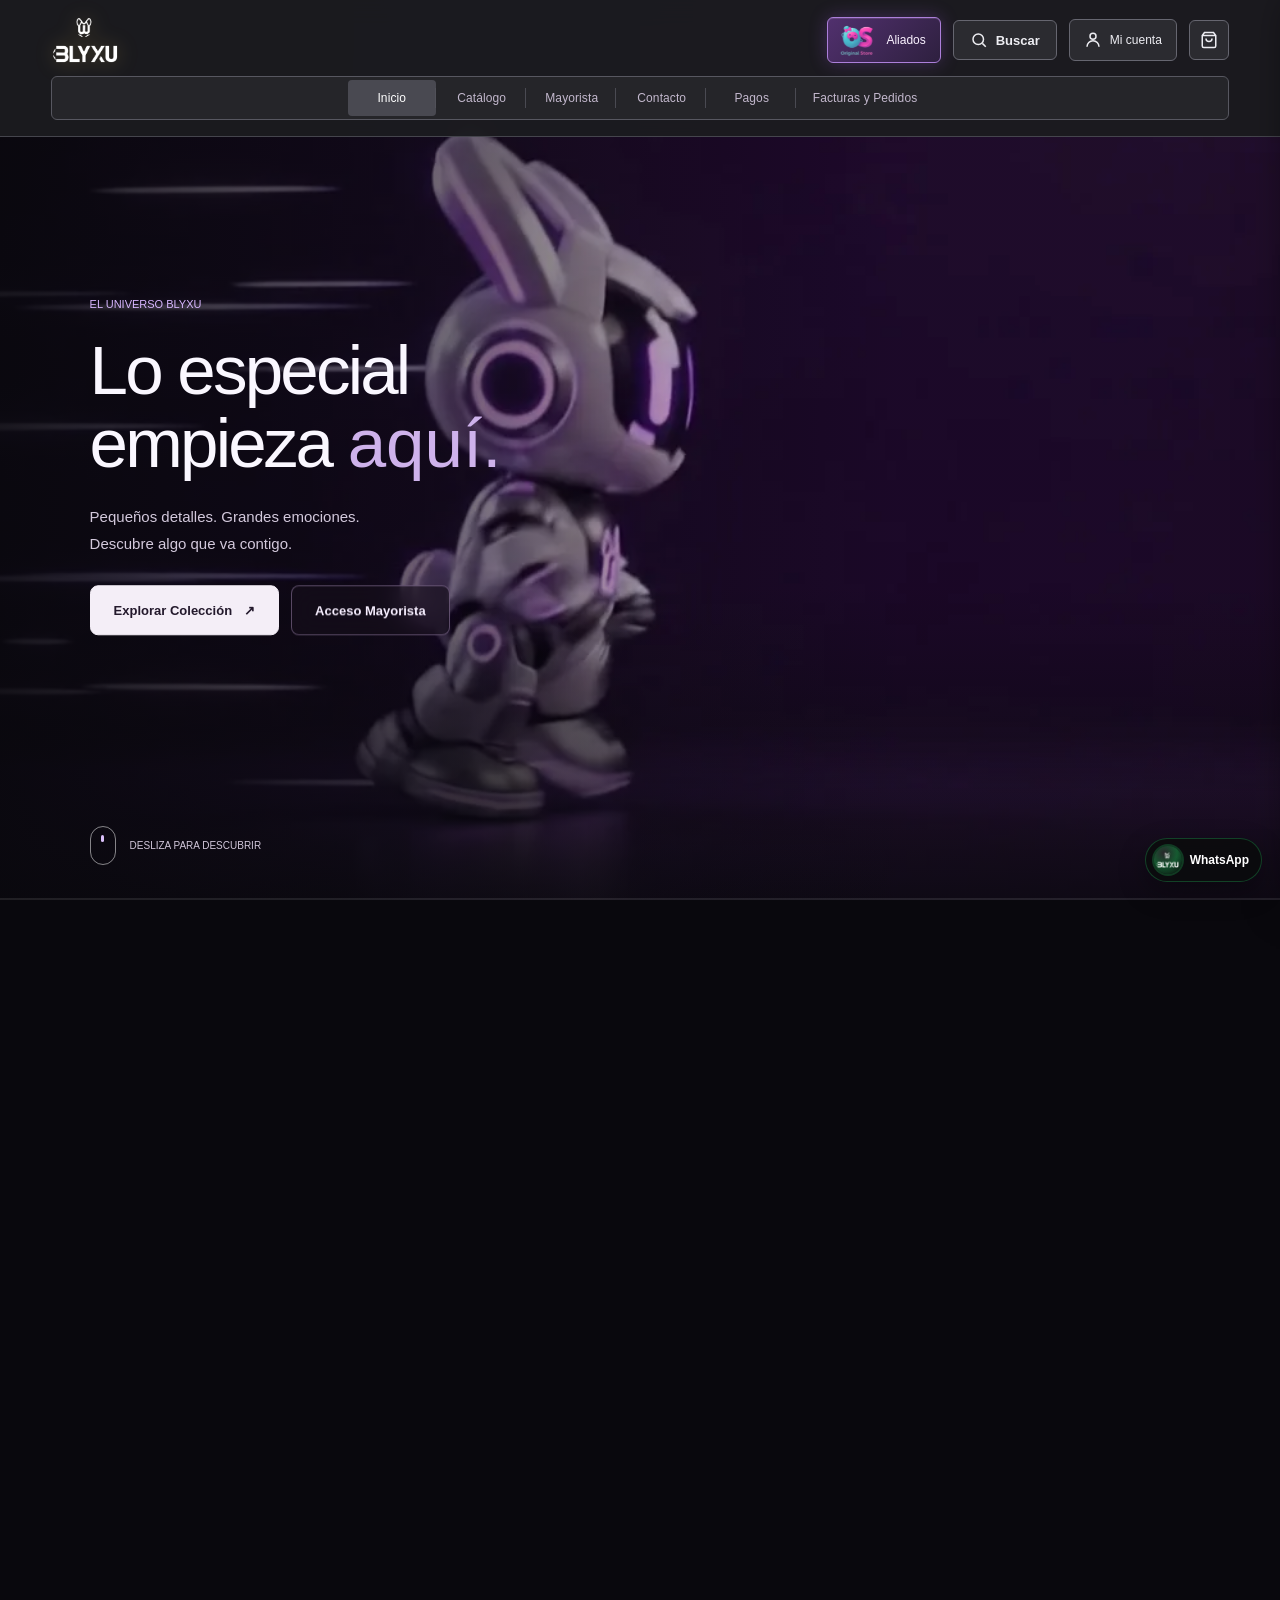
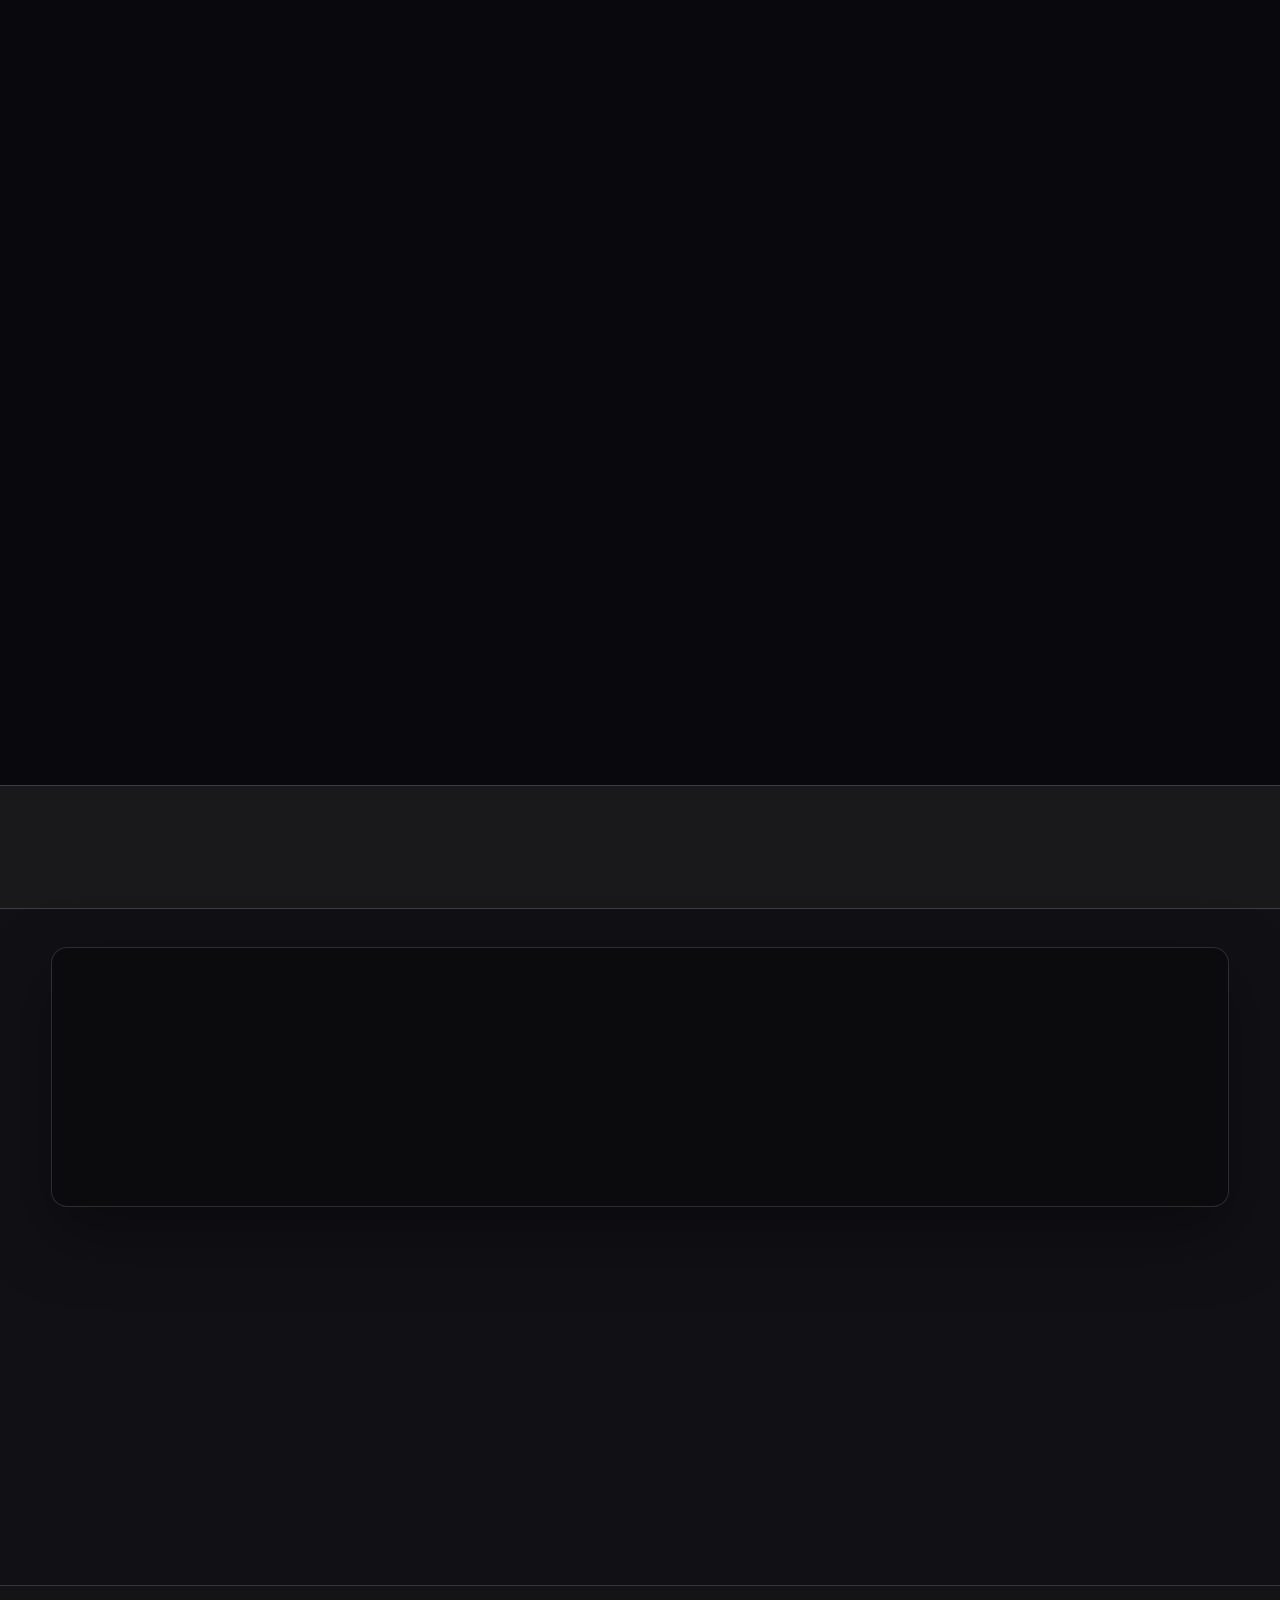
==== index.html @ e91527c0 "Mantener botones y aprovechar el final de la portada en celular En móvil, el título se desvanece y l" ====
<!DOCTYPE html>
<html lang="es">

<head>
    <script src="backend-config.js?v=supabase-live-20261013"></script>
    <meta charset="UTF-8">
    <meta name="viewport" content="width=device-width, initial-scale=1.0, viewport-fit=cover">
    <title>BLYXU&trade; - Joyas y Accesorios</title>
    <meta name="description"
        content="BLYXU ofrece joyas y accesorios para regalar, combinar y destacar tu estilo. Encuentra collares, pulseras, dijes, bolsos y detalles con dise&ntilde;os actuales.">
    <link rel="icon" type="image/png" href="/blyxu-search-logo.png">
    <link rel="apple-touch-icon" href="/blyxu-search-logo.png">
    <meta property="og:title" content="BLYXU - Joyas y Accesorios">
    <meta property="og:description" content="Joyas y accesorios BLYXU para regalar, combinar y destacar tu estilo. Collares, pulseras, dijes, bolsos y detalles con dise&ntilde;os actuales.">
    <meta property="og:image" content="https://blyxu.online/blyxu-search-logo.png">
    <meta property="og:url" content="https://blyxu.online/">
    <meta name="twitter:card" content="summary_large_image">
    <link rel="canonical" href="https://blyxu.online/">
    <link rel="preconnect" href="https://script.google.com">
    <link rel="preconnect" href="https://drive.google.com">
    <link rel="preconnect" href="https://lh3.googleusercontent.com">
    <link rel="stylesheet" href="blyxu-style.css?v=blyxu-customer-access-v6-20261006">
    <link rel="stylesheet" href="catalog-minimal-dark.css?v=blyxu-gray-aligned-20261006">
    <link rel="stylesheet" href="storefront-refinement.css?v=nav-fixed-position-20261007">
<link rel="stylesheet" href="portada-video.css?v=20261013-webp-botones">
<script src="portada-video.js?v=20261013-webp-botones" defer></script>
</head>

<body>

    <!-- Animated Background -->
    <div class="bg-animation"></div>
    <canvas id="particles-canvas"></canvas>

    <!-- ===== NAVBAR ===== -->
    <nav class="navbar" id="navbar">
        <a href="#inicio" class="nav-logo" data-home-link>
            <img src="Logo2-nav.png" alt="BLYXU" onerror="this.style.display='none'">
        </a>

        <ul class="nav-links" id="nav-links">
            <li><a href="#inicio" class="active">Inicio</a></li>
            <li><a href="#coleccion">Catálogo</a></li>
            <li><a href="mayorista.html">Mayorista</a></li>
            <li><a href="contacto.html">Contacto</a></li>
            <li><a href="pagos.html">Pagos</a></li>
            <li><a href="facturas-pedidos.html">Facturas y Pedidos</a></li>
        </ul>

        <div class="nav-actions">
            
            <a class="nav-ally-btn" href="https://aloriginalstore.online/" target="_blank" rel="noopener noreferrer" aria-label="Aliados: visitar Original Store (abre en una nueva pestaña)" title="Visitar Original Store"><img src="original-store-ally.png?v=2" alt="Original Store" width="42" height="36"><span>Aliados</span></a>
            <button class="nav-icon-btn nav-search-btn" type="button" onclick="openCatalogSearch()" aria-label="Buscar productos" title="Buscar">
                <svg width="18" height="18" viewBox="0 0 24 24" fill="none" stroke="currentColor" stroke-width="2">
                    <circle cx="11" cy="11" r="7"></circle>
                    <path d="M16.5 16.5 21 21"></path>
                </svg>
                <span>Buscar</span>
            </button>
            
            <div class="nav-icon" id="cart-btn" onclick="openCart()" role="button" tabindex="0" aria-label="Ver Carrito de Compras" style="position:relative">
                <svg width="18" height="18" viewBox="0 0 24 24" fill="none" stroke="currentColor" stroke-width="2">
                    <path d="M6 2L3 6v14a2 2 0 002 2h14a2 2 0 002-2V6l-3-4zM3 6h18M16 10a4 4 0 01-8 0" />
                </svg>
                <span class="cart-badge" id="cart-count" style="display:none">0</span>
            </div>
            <div class="nav-toggle" id="nav-toggle">
                <span></span><span></span><span></span>
            </div>
        </div>
    </nav>

    <!-- ===== MAIN BANNER (INICIO) ===== -->
    <section class="blyxu-video-track" id="inicio" aria-label="Presentación BLYXU"><div class="blyxu-video-scene" id="blyxu-video-scene"><img id="blyxu-intro-frames" class="blyxu-frame-image" src="conejo_webp_10fps/frame_015.webp" width="1280" height="720" alt="Presentación de BLYXU" fetchpriority="high" decoding="async"><div class="blyxu-video-shade"></div><div class="blyxu-video-copy"><p class="blyxu-video-kicker">El universo BLYXU</p><h1>Lo especial<br>empieza <em>aquí.</em></h1><p class="blyxu-video-description">Pequeños detalles. Grandes emociones.<br>Descubre algo que va contigo.</p><div class="blyxu-video-actions"><a href="#coleccion">Explorar Colección <span aria-hidden="true">↗</span></a><a class="blyxu-video-wholesale" href="mayorista.html">Acceso Mayorista</a></div></div><div class="blyxu-video-scroll"><i aria-hidden="true"></i><span>Desliza para descubrir</span></div><p class="blyxu-video-status" id="blyxu-video-status" role="status">Preparando presentación…</p><div class="blyxu-video-fade"></div><div class="blyxu-video-progress" aria-hidden="true"><i></i></div></div></section>

    <!-- ===== CATEGORIAS PRINCIPALES ===== -->
    <section class="home-categories-section" aria-label="Categorias principales">
        <div class="home-category-track" id="home-category-track">
            <a class="home-category-pill" href="#coleccion">Cat&aacute;logo</a>
        </div>
    </section>

    <!-- ===== CAROUSEL DE IMAGENES ===== -->
    <section class="image-marquee-section" id="image-carousel">
        <div class="image-marquee-header">
            <span>Reci&eacute;n llegados</span>
            <h2>Nuevos productos</h2>
        </div>
        <div class="image-marquee is-loading" id="image-marquee-container">
            <div class="marquee-item is-loading-card" aria-hidden="true">
                <span class="skeleton-block skeleton-img"></span>
                <div class="marquee-item-info">
                    <span class="skeleton-block skeleton-line"></span>
                    <span class="skeleton-block skeleton-line short"></span>
                </div>
            </div>
            <div class="marquee-item is-loading-card" aria-hidden="true">
                <span class="skeleton-block skeleton-img"></span>
                <div class="marquee-item-info">
                    <span class="skeleton-block skeleton-line"></span>
                    <span class="skeleton-block skeleton-line short"></span>
                </div>
            </div>
            <div class="marquee-item is-loading-card" aria-hidden="true">
                <span class="skeleton-block skeleton-img"></span>
                <div class="marquee-item-info">
                    <span class="skeleton-block skeleton-line"></span>
                    <span class="skeleton-block skeleton-line short"></span>
                </div>
            </div>
            <div class="marquee-item is-loading-card" aria-hidden="true">
                <span class="skeleton-block skeleton-img"></span>
                <div class="marquee-item-info">
                    <span class="skeleton-block skeleton-line"></span>
                    <span class="skeleton-block skeleton-line short"></span>
                </div>
            </div>
        </div>
    </section>

    <!-- ===== BANNER PUBLICITARIO EDITABLE ===== -->
    <section class="home-ad-section" id="home-ad-banner">
        <div class="home-ad-media">
            <img alt="Promocion BLYXU" id="home-ad-image" style="display:none;">
        </div>
        <div class="home-ad-content">
            <span id="home-ad-kicker">Edicion limitada</span>
            <h2 id="home-ad-title">Brilla con tus favoritos</h2>
            <p id="home-ad-message">Descubre piezas seleccionadas, promociones y anuncios especiales de BLYXU.</p>
        </div>
    </section>

    <!-- ===== NEW COLLECTION / CATALOG ===== -->
    <section class="collection-section" id="coleccion">
        <div class="section-header">
            <div>
                <h2 class="section-title">CATÁLOGO</h2>
                <div class="smart-search">
                    <input type="search" id="catalog-search" placeholder="Buscar producto, categor&iacute;a, color o SKU"
                        autocomplete="off">
                </div>
            </div>
            <div class="catalog-filter-bar" style="justify-content: flex-end;">
                <label class="category-select-wrap" for="catalog-category-select">
                    <svg width="14" height="14" viewBox="0 0 24 24" fill="none" stroke="currentColor" stroke-width="2"
                        aria-hidden="true">
                        <polygon points="22 3 2 3 10 12.46 10 19 14 21 14 12.46 22 3" />
                    </svg>
                    <select id="catalog-category-select" aria-label="Filtrar por categor&iacute;a">
                        <option value="todos">Todas las categor&iacute;as</option>
                    </select>
                </label>
                <label class="price-slider-wrap" for="catalog-price-slider">
                    <svg width="14" height="14" viewBox="0 0 24 24" fill="none" stroke="currentColor" stroke-width="2"
                        aria-hidden="true">
                        <line x1="12" y1="1" x2="12" y2="23" />
                        <path d="M17 5H9.5a3.5 3.5 0 000 7h5a3.5 3.5 0 010 7H6" />
                    </svg>
                    <span id="catalog-price-label">Todos los precios</span>
                    <input id="catalog-price-slider" type="range" min="0" max="0" step="1000" value="0"
                        aria-label="Filtrar cat&aacute;logo por precio">
                </label>
            </div>
        </div>

        <!-- Loading state -->
        <div class="loading-container" id="loading-products">
            <div class="spinner"></div>
            <span class="loading-text">Cargando productos desde tu inventario...</span>
        </div>

        <!-- Products Grid -->
        <div class="products-grid" id="products-grid"></div>
    </section>

    <!-- ===== WHOLESALE CATALOG ===== -->
    <section class="collection-section wholesale-catalog-section" id="catalogo-mayorista" aria-hidden="true">
        <div class="section-header">
            <div>
                <h2 class="section-title">CATÁLOGO MAYORISTA</h2>
                <div class="smart-search">
                    <input type="search" id="wholesale-catalog-search"
                        placeholder="Buscar producto mayorista, categoría, color o SKU" autocomplete="off">
                </div>
            </div>
            <div class="catalog-filter-bar" style="justify-content: flex-end;">
                <label class="category-select-wrap" for="wholesale-category-select">
                    <svg width="14" height="14" viewBox="0 0 24 24" fill="none" stroke="currentColor" stroke-width="2"
                        aria-hidden="true">
                        <polygon points="22 3 2 3 10 12.46 10 19 14 21 14 12.46 22 3" />
                    </svg>
                    <select id="wholesale-category-select" aria-label="Filtrar catálogo mayorista por categoría">
                        <option value="todos">Todas las categorías</option>
                    </select>
                </label>
                <label class="price-slider-wrap" for="wholesale-price-slider">
                    <svg width="14" height="14" viewBox="0 0 24 24" fill="none" stroke="currentColor" stroke-width="2"
                        aria-hidden="true">
                        <line x1="12" y1="1" x2="12" y2="23" />
                        <path d="M17 5H9.5a3.5 3.5 0 000 7h5a3.5 3.5 0 010 7H6" />
                    </svg>
                    <span id="wholesale-price-label">Todos los precios</span>
                    <input id="wholesale-price-slider" type="range" min="0" max="0" step="1000" value="0"
                        aria-label="Filtrar cat&aacute;logo mayorista por precio">
                </label>
            </div>
        </div>

        <div class="products-grid" id="wholesale-products-grid"></div>
    </section>

    <!-- ===== DEDICATED SHOPPING CART & CHECKOUT SECTION ===== -->
    <section class="cart-standalone-section" id="carrito-seccion" aria-label="Carrito de Compras y Checkout" hidden>
        <div class="cart-section-container">
            <!-- Section Header -->
            <div class="cart-section-head">
                <div class="cart-section-title-wrap">
                    <span class="cart-section-kicker">✦ BLYXU™ Checkout Exclusivo</span>
                    <h2 class="cart-section-title">Shopping Cart.</h2>
                    <p class="cart-section-subtitle">Revisa los productos seleccionados y gestiona tu orden en un solo lugar.</p>
                </div>
                <div class="cart-section-meta">
                    <span class="cart-badge-pill" id="cart-mode-badge">Catálogo Minorista</span>
                    <span class="cart-count-pill" id="cart-count-label">0 productos</span>
                </div>
            </div>

            <!-- Main 2-Column Layout -->
            <div class="cart-section-grid">
                <!-- Left Column: Products List & Table -->
                <div class="cart-table-card">
                    <div class="cart-table-header">
                        <span class="col-prod">Producto</span>
                        <span class="col-opt">Opción / Estilo</span>
                        <span class="col-qty">Cantidad</span>
                        <span class="col-tot">Total</span>
                        <span class="col-act"></span>
                    </div>

                    <div class="cart-table-body" id="cart-section-items">
                        <div class="cart-empty-state">
                            <div class="cart-empty-icon">BLYXU</div>
                            <h3>Tu carrito está vacío ✦</h3>
                            <p>Descubre nuestras joyas exclusivas y añade tus piezas favoritas.</p>
                            <a href="#coleccion" class="cart-btn-browse">Explorar Catálogo</a>
                        </div>
                    </div>

                    <div class="cart-table-bottom-bar">
                        <a href="#coleccion" class="cart-btn-continue" id="cart-btn-continue">
                            <svg width="18" height="18" viewBox="0 0 24 24" fill="none" stroke="currentColor" stroke-width="2.5">
                                <line x1="19" y1="12" x2="5" y2="12"></line>
                                <polyline points="12 19 5 12 12 5"></polyline>
                            </svg>
                            <span>Continuar Comprando</span>
                        </a>

                        <div class="cart-summary-box">
                            <div class="cart-summary-line">
                                <span>Subtotal:</span>
                                <strong id="cart-summary-subtotal">$0</strong>
                            </div>
                            <div class="cart-summary-line cart-summary-total">
                                <span>Total:</span>
                                <strong id="cart-summary-total">$0</strong>
                            </div>
                        </div>
                    </div>
                </div>

                <!-- Right Column: Payment & Customer Info Card -->
                <div class="cart-payment-card" id="cart-payment-card">
                    <div class="cart-payment-header">
                        <div>
                            <span class="cart-payment-kicker">Resumen de Orden</span>
                            <h3 class="cart-payment-title">Payment Info.</h3>
                        </div>
                        <span class="cart-payment-badge">Paso Final</span>
                    </div>

                    <!-- Payment Method Selector -->
                    <div class="cart-payment-methods-select">
                        <label class="cart-payment-method-label">Método preferido:</label>
                        <p class="cart-payment-method-helper">Elige una opción para activar tus datos de contacto.</p>
                        <div class="cart-payment-tabs">
                            <button type="button" class="cart-payment-tab cart-payment-choice" id="tab-payment-mp" onclick="setCartPaymentMethod('mp')" aria-pressed="false">
                                <svg width="16" height="16" viewBox="0 0 24 24" fill="none" stroke="currentColor" stroke-width="2">
                                    <rect x="1" y="4" width="22" height="16" rx="2" ry="2"></rect>
                                    <line x1="1" y1="10" x2="23" y2="10"></line>
                                </svg>
                                <span><strong>Mercado Pago</strong><small>Pago seguro online</small></span>
                            </button>
                            <button type="button" class="cart-payment-tab cart-payment-choice" id="tab-payment-ws" onclick="setCartPaymentMethod('ws')" aria-pressed="false">
                                <svg width="16" height="16" viewBox="0 0 24 24" fill="none" stroke="currentColor" stroke-width="2">
                                    <path d="M21 11.5a8.38 8.38 0 0 1-.9 3.8 8.5 8.5 0 0 1-7.6 4.7 8.38 8.38 0 0 1-3.8-.9L3 21l1.9-5.7a8.38 8.38 0 0 1-.9-3.8 8.5 8.5 0 0 1 4.7-7.6 8.38 8.38 0 0 1 3.8-.9h.5a8.48 8.48 0 0 1 8 8v.5z"></path>
                                </svg>
                                <span><strong>WhatsApp Directo</strong><small>Atención con asesor</small></span>
                            </button>
                        </div>
                    </div>

                    <!-- Customer Form Fields -->
                    <div class="cart-payment-form is-awaiting-method" id="cart-section-payment-form">
                        <div id="cart-section-form-error" class="cart-form-error" style="display:none;" aria-live="polite"></div>

                        <div class="cart-input-field" data-field="name">
                            <label for="cart-sec-nombre">Nombre completo <span class="req-star">*</span></label>
                            <input type="text" id="cart-sec-nombre" class="cart-input-ctrl" placeholder="Tu nombre y apellido" autocomplete="name" required>
                        </div>

                        <div class="cart-input-field" data-field="phone">
                            <label for="cart-sec-telefono">Celular / WhatsApp <span class="req-star">*</span></label>
                            <input type="tel" id="cart-sec-telefono" class="cart-input-ctrl" placeholder="Ej: 311 234 5678" autocomplete="tel" required>
                        </div>

                        <div class="cart-input-field" id="cart-sec-field-email">
                            <label for="cart-sec-email">Correo electrónico <span class="cart-optional">Opcional</span></label>
                            <input type="email" id="cart-sec-email" class="cart-input-ctrl" placeholder="ejemplo@correo.com" autocomplete="email">
                        </div>

                        <div class="cart-input-row">
                            <div class="cart-input-field">
                                <label for="cart-sec-direccion">Dirección de entrega <span class="cart-optional">Opcional</span></label>
                                <input type="text" id="cart-sec-direccion" class="cart-input-ctrl" placeholder="Calle, Carrera, Apto..." autocomplete="street-address">
                            </div>
                            <div class="cart-input-field">
                                <label for="cart-sec-ciudad">Ciudad <span class="cart-optional">Opcional</span></label>
                                <input type="text" id="cart-sec-ciudad" class="cart-input-ctrl" placeholder="Ciudad de entrega" autocomplete="address-level2">
                            </div>
                        </div>

                        <div class="cart-input-field">
                            <label for="cart-sec-nota">Nota adicional <span class="cart-optional">Opcional</span></label>
                            <textarea id="cart-sec-nota" class="cart-input-ctrl cart-textarea-ctrl" placeholder="Indicaciones especiales de entrega o consulta..."></textarea>
                        </div>

                        <div class="cart-mp-accepted-badges" id="cart-sec-mp-badges">
                            <span class="cart-sec-chip">Tarjetas</span>
                            <span class="cart-sec-chip">PSE</span>
                            <span class="cart-sec-chip">Nequi</span>
                            <span class="cart-sec-chip">Efecty</span>
                        </div>

                        <button type="button" class="btn-cart-checkout-main" id="btn-cart-sec-checkout">
                            <span id="btn-cart-sec-checkout-text">Check Out con Mercado Pago ✦</span>
                        </button>

                        <div class="cart-sec-trust">
                            <svg width="15" height="15" viewBox="0 0 24 24" fill="none" stroke="currentColor" stroke-width="2">
                                <rect x="3" y="11" width="18" height="11" rx="2" ry="2"></rect>
                                <path d="M7 11V7a5 5 0 0 1 10 0v4"></path>
                            </svg>
                            <span>Compra 100% Segura &bull; Encriptación SSL &bull; Garantía BLYXU™</span>
                        </div>
                    </div>
                </div>
            </div>
        </div>
    </section>

    <!-- ===== FOOTER ===== -->
    <footer class="footer" id="contacto">
        <div class="footer-brand">
            <a href="#inicio" class="nav-logo" data-home-link>
                <img src="Logo2-nav.png" alt="BLYXU" style="height:32px" onerror="this.style.display='none'">
            </a>
            <p>Joyas y accesorios para regalar, combinar y destacar tu estilo con dise&ntilde;os actuales y detalles especiales.</p>
            <a class="footer-admin-link" href="administrativo.html" aria-label="Acceso administrativo">
                <span class="footer-admin-crown" aria-hidden="true">&#9819;</span>
            </a>
        </div>
        <div>
            <h4>Navegación</h4>
            <ul>
                <li><a href="#inicio">Inicio</a></li>
                <li><a href="#coleccion">Catálogo</a></li>
                <li><a href="mayorista.html">Mayorista</a></li>
                <li><a href="contacto.html">Contacto</a></li>
                <li><a href="pagos.html">Pagos</a></li>
            </ul>
        </div>
        <div>
            <h4>Categorías</h4>
            <ul>
                <li><a href="#coleccion" onclick="setFilter('collares'); document.getElementById('coleccion')?.scrollIntoView({behavior:'smooth'}); return false;">Collares</a></li>
                <li><a href="#coleccion" onclick="setFilter('pulseras'); document.getElementById('coleccion')?.scrollIntoView({behavior:'smooth'}); return false;">Pulseras</a></li>
                <li><a href="#coleccion" onclick="setFilter('aretes'); document.getElementById('coleccion')?.scrollIntoView({behavior:'smooth'}); return false;">Aretes</a></li>
                <li><a href="#coleccion" onclick="setFilter('anillos'); document.getElementById('coleccion')?.scrollIntoView({behavior:'smooth'}); return false;">Anillos</a></li>
            </ul>
        </div>
        <div class="footer-search-panel">
            <h4>Buscar</h4>
            <label class="footer-search" for="footer-page-search">
                <svg aria-hidden="true" viewBox="0 0 24 24">
                    <circle cx="11" cy="11" r="7"></circle>
                    <path d="M16.5 16.5 21 21"></path>
                </svg>
                <input type="search" id="footer-page-search" placeholder="Buscar en BLYXU" autocomplete="off">
            </label>
            <div class="footer-search-results" id="footer-page-search-results" aria-live="polite">
                <a href="#inicio" data-footer-search-item data-keywords="inicio home principal banner">Inicio</a>
                <a href="#coleccion" data-footer-search-item data-keywords="catalogo coleccion productos joyeria accesorios">Cat&aacute;logo</a>
                <a href="mayorista.html" data-footer-search-item data-keywords="mayorista precios por mayor clave acceso">Mayorista</a>
                <a href="contacto.html" data-footer-search-item data-keywords="contacto horario telefono redes whatsapp">Contacto</a>
                <a href="pagos.html" data-footer-search-item data-keywords="pagos qr transferencia pagar">Pagos</a>
                <a href="facturas-pedidos.html" data-footer-search-item data-keywords="facturas pedidos ordenes comprobantes">Facturas y pedidos</a>
                <a href="#coleccion" onclick="setFilter('collares'); document.getElementById('coleccion')?.scrollIntoView({behavior:'smooth'}); return false;" data-footer-search-item data-keywords="collares cadenas dijes">Collares</a>
                <a href="#coleccion" onclick="setFilter('pulseras'); document.getElementById('coleccion')?.scrollIntoView({behavior:'smooth'}); return false;" data-footer-search-item data-keywords="pulseras brazaletes">Pulseras</a>
                <a href="#coleccion" onclick="setFilter('aretes'); document.getElementById('coleccion')?.scrollIntoView({behavior:'smooth'}); return false;" data-footer-search-item data-keywords="aretes pendientes">Aretes</a>
                <a href="#coleccion" onclick="setFilter('anillos'); document.getElementById('coleccion')?.scrollIntoView({behavior:'smooth'}); return false;" data-footer-search-item data-keywords="anillos sortijas">Anillos</a>
                <a id="footer-whatsapp" href="#" target="_blank" rel="noopener" data-footer-search-item data-keywords="whatsapp chat numero telefono escribir">WhatsApp</a>
                <span class="footer-search-empty">Sin resultados</span>
            </div>
        </div>
        <div class="footer-social-panel">
            <h4>Redes</h4>
            <div class="footer-social-icons" aria-label="Redes sociales">
                <a id="footer-facebook" class="footer-social-icon-link" href="#" target="_blank" rel="noopener" aria-label="Facebook" data-preserve-content>
                    <svg aria-hidden="true" viewBox="0 0 24 24"><path d="M14 8.5V6.7c0-.8.5-1 1-1h1.9V2.2C16.6 2.1 15.5 2 14.2 2c-2.8 0-4.7 1.7-4.7 4.8v1.7H6.4V12h3.1v10h3.8V12h3.1l.5-3.5H14z"/></svg>
                </a>
                <a id="footer-instagram" class="footer-social-icon-link" href="#" target="_blank" rel="noopener" aria-label="Instagram" data-preserve-content>
                    <svg aria-hidden="true" viewBox="0 0 24 24"><rect x="3" y="3" width="18" height="18" rx="5" ry="5"></rect><circle cx="12" cy="12" r="4"></circle><circle cx="17.5" cy="6.5" r="1.2"></circle></svg>
                </a>
                <a id="footer-tiktok" class="footer-social-icon-link" href="#" target="_blank" rel="noopener" aria-label="TikTok" data-preserve-content>
                    <svg aria-hidden="true" viewBox="0 0 24 24"><path d="M16.7 2c.3 2.4 1.7 3.9 4.1 4.1v3.4c-1.4.1-2.7-.3-4-1.1v6.4c0 8.1-8.8 10.6-12.4 4.8-2.3-3.7-.9-10.1 6.5-10.4v3.6c-.5.1-1 .2-1.5.4-1.4.5-2.2 1.5-2 3 .3 2.8 5.5 3.6 5.1-1.8V2h4.2z"/></svg>
                </a>
            </div>
        </div>
        <div class="footer-bottom">
            <span>© 2026 BLYXU™ - Todos los derechos reservados</span>
            <span>Hecho con ✦ en Colombia</span>
            <nav class="footer-legal" aria-label="Información legal"><a href="privacidad.html">Política de privacidad</a> · <a href="condiciones.html">Condiciones de uso</a></nav>
        </div>
        
    </footer>

    <!-- ===== CART SIDEBAR ===== -->
    <div class="cart-overlay" id="cart-overlay"></div>
    <div class="cart-sidebar" id="cart-sidebar">
        <div class="cart-header">
            <h3>Tu Carrito</h3>
            <button class="cart-close" id="cart-close">×</button>
        </div>
        <div class="cart-items" id="cart-items">
            <div class="cart-empty">Tu carrito está vacío ✦</div>
        </div>
        <div class="cart-footer">
            <div class="cart-total">
                <span>Total</span>
                <span id="cart-total">$0</span>
            </div>
            <textarea id="cart-note" class="cart-note-input" placeholder="Pregunta o nota para enviar por WhatsApp (opcional)"></textarea>
            <button class="btn-checkout" id="btn-checkout">Finalizar Pedido por WhatsApp</button>
        </div>
    </div>

    <!-- ===== WHOLESALE ACCESS ===== -->
    <template data-removed-wholesale-login>
        <div class="removed-wholesale-panel" role="dialog" aria-modal="true" aria-labelledby="removed-wholesale-title">
            <button class="wholesale-close" id="wholesale-close" type="button" aria-label="Cerrar">×</button>
            <img src="Logo2.png" alt="BLYXU" class="wholesale-logo" onerror="this.style.display='none'">
            <div class="login-brand-word" aria-hidden="true">BLYXU</div>
            <div class="wholesale-kicker">Área Exclusiva</div>
            <h2 id="removed-wholesale-title">Mayoristas BLYXU</h2>
            <form class="removed-wholesale-form" id="removed-wholesale-form">
                <input type="password" inputmode="numeric" id="removed-wholesale-key" placeholder="Clave" autocomplete="off"
                    required>
                <button type="submit">Validar</button>
            </form>
            <button type="button" class="wholesale-back-home" id="wholesale-back-btn">← Volver al inicio</button>
            <div class="wholesale-error" id="wholesale-error">Clave de acceso incorrecta</div>
        </div>
    </template>

    <div class="brand-loader" id="brand-loader" aria-hidden="true">
        <div class="brand-loader-card">
            <img src="Logo2.png" alt="BLYXU" onerror="this.style.display='none'">
            <span>BLYXU</span>
            <div class="brand-loader-bar">
                <div class="brand-loader-progress"></div>
            </div>
        </div>
    </div>

    <script src="blyxu-app.js?v=portada-video-20261013" defer></script>
<script src="order-summary.js?v=pdf-fast-20261007" defer></script>
<script src="order-receipt-access.js?v=browser-qr-20261006" defer></script>
<script src="catalog-sync.js?v=20261007" defer></script>
</body>

</html>
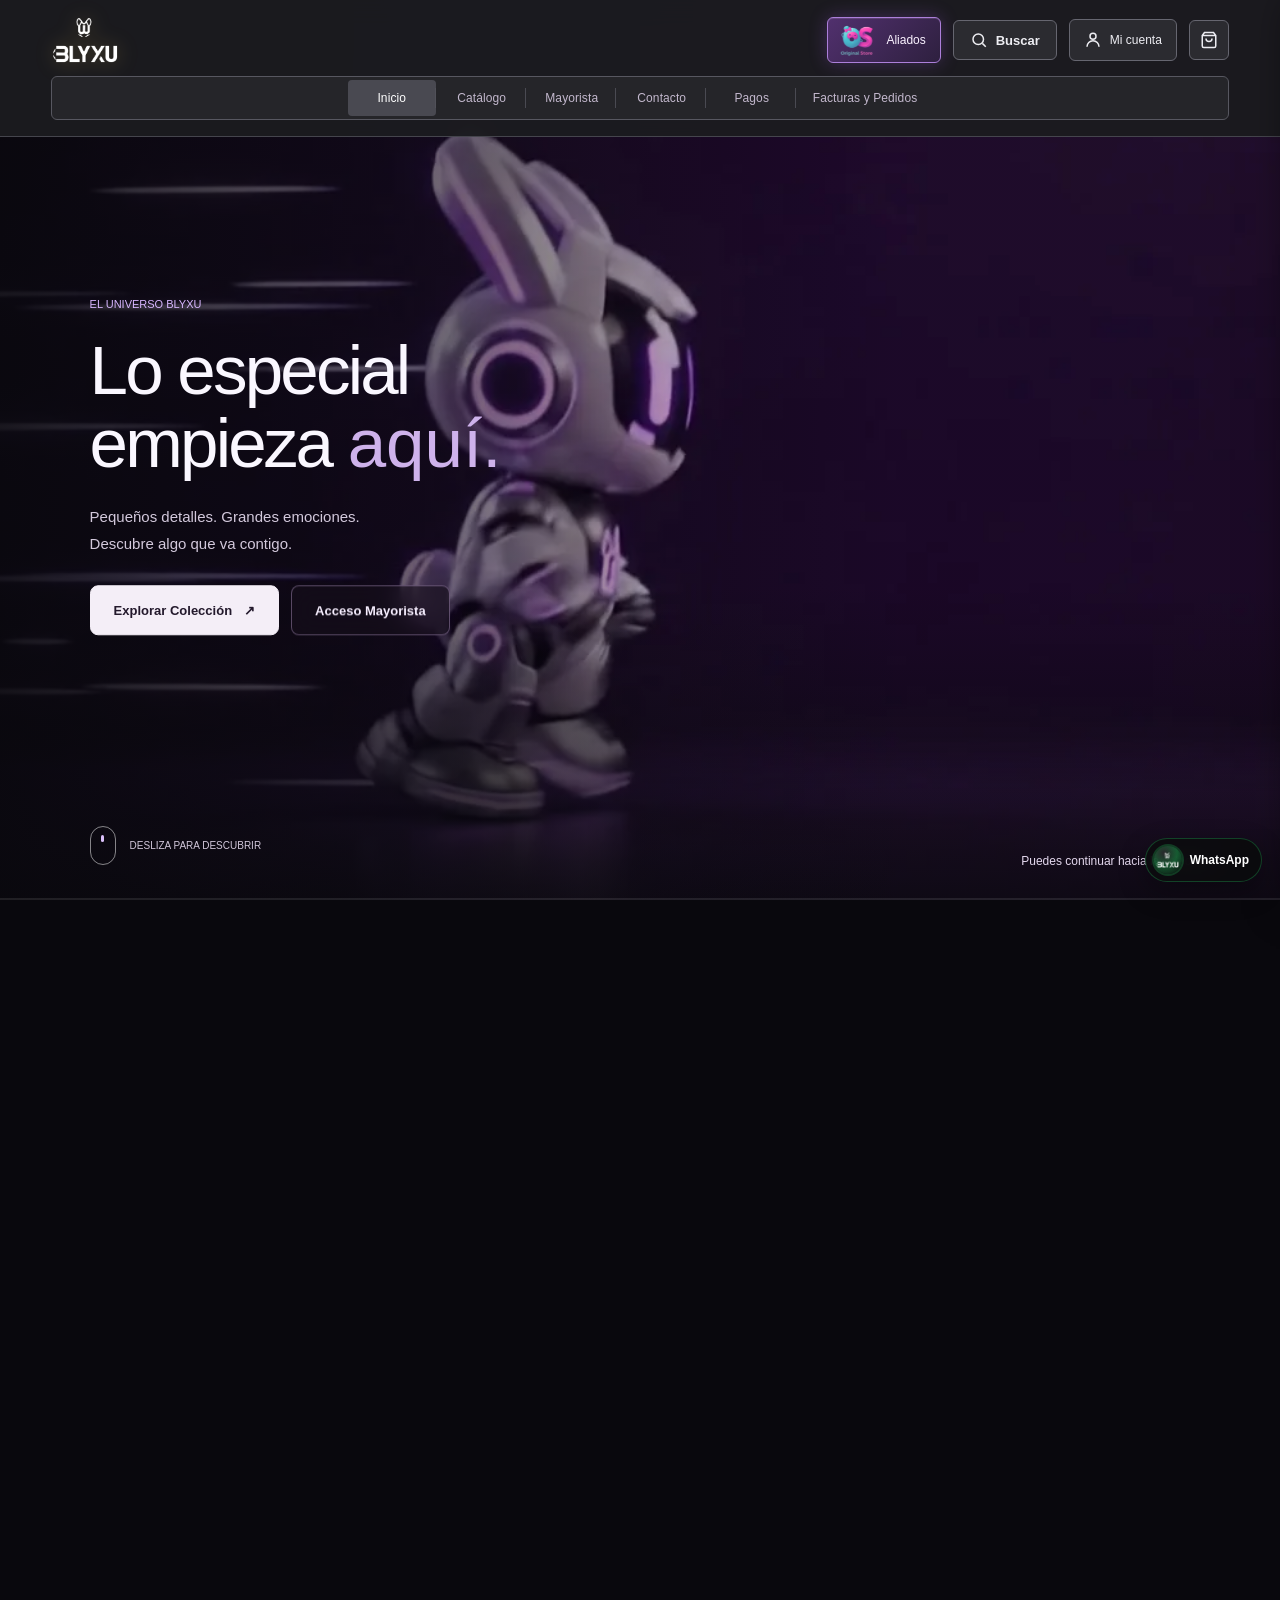
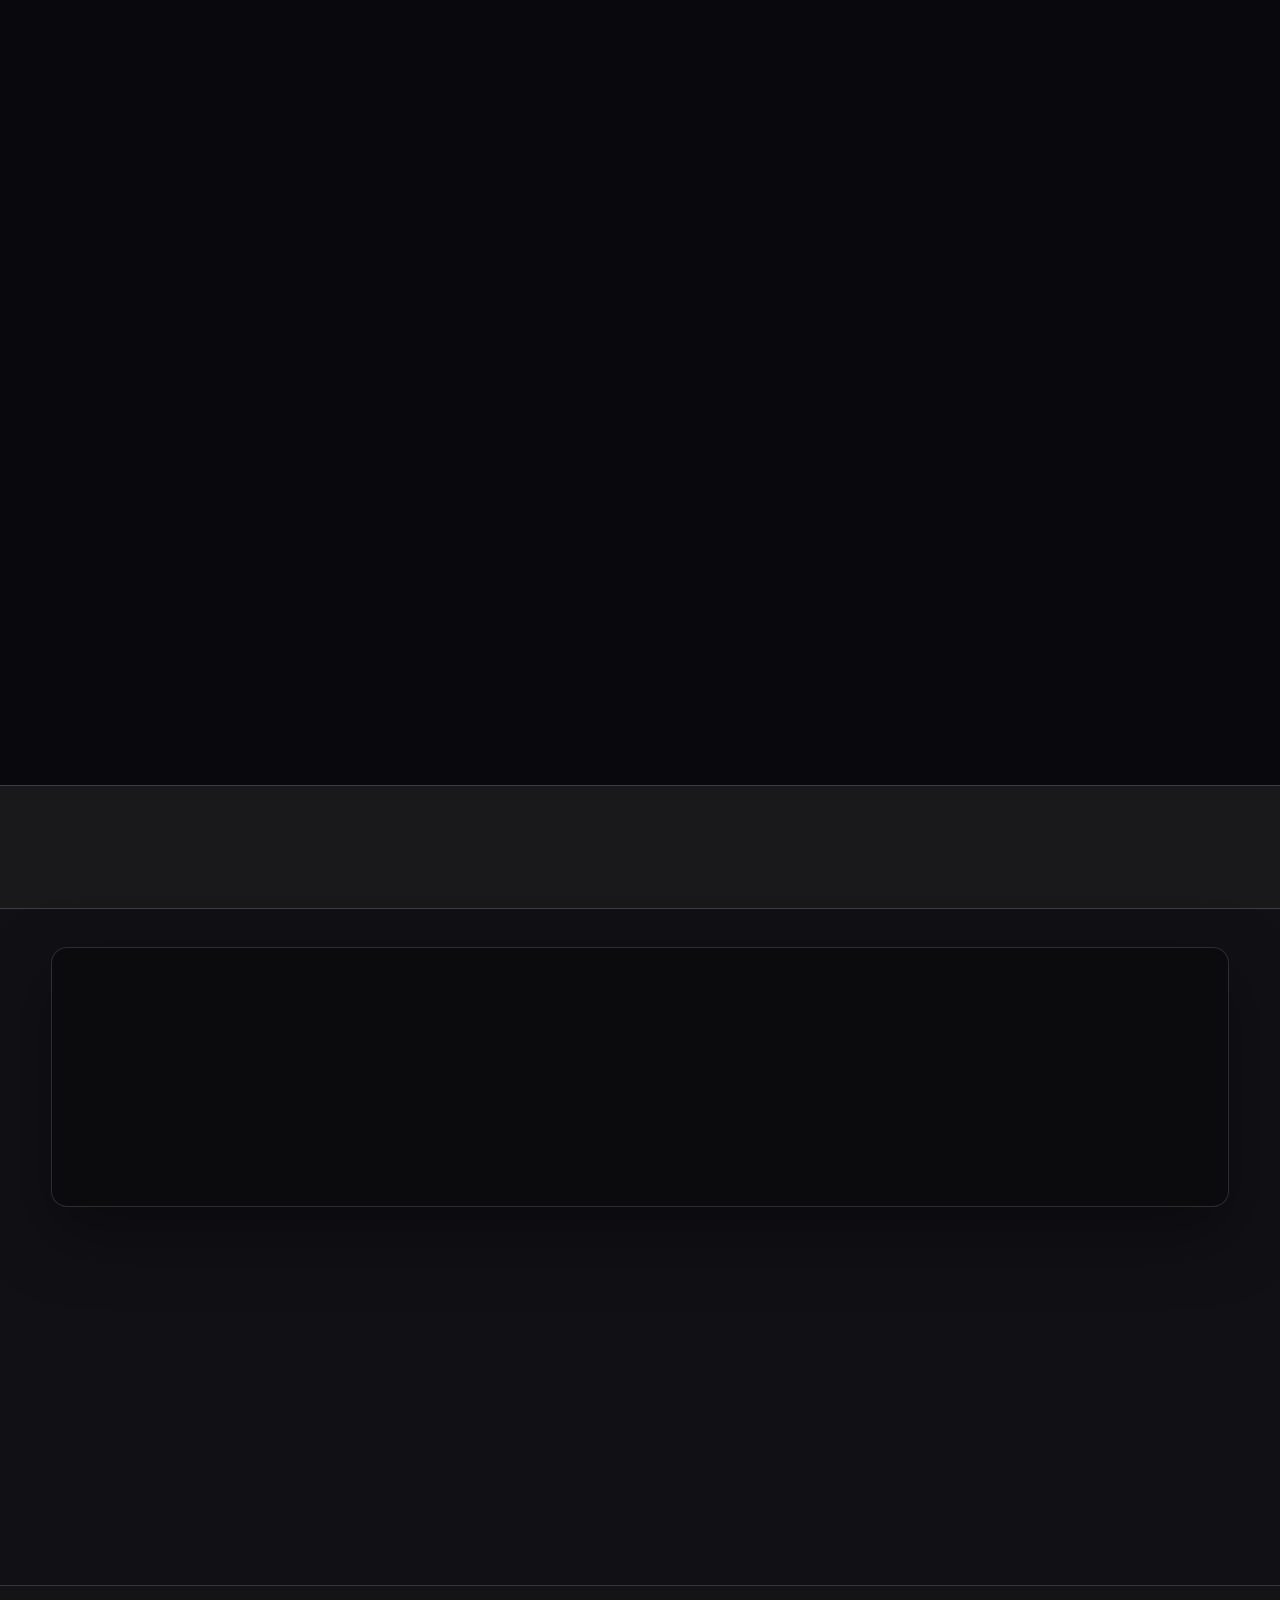
==== commit b662de20: "Volver a video ligero con reproducción única por visita Reemplaza la secuencia WebP por video normal" ====
--- a/index.html
+++ b/index.html
@@ -22,8 +22,8 @@
     <link rel="stylesheet" href="blyxu-style.css?v=blyxu-customer-access-v6-20261006">
     <link rel="stylesheet" href="catalog-minimal-dark.css?v=blyxu-gray-aligned-20261006">
     <link rel="stylesheet" href="storefront-refinement.css?v=nav-fixed-position-20261007">
-<link rel="stylesheet" href="portada-video.css?v=20261013-webp-botones">
-<script src="portada-video.js?v=20261013-webp-botones" defer></script>
+<link rel="stylesheet" href="portada-video.css?v=20261013-video-una-vez">
+<script src="portada-video.js?v=20261013-video-una-vez" defer></script>
 </head>
 
 <body>
@@ -71,7 +71,7 @@
     </nav>
 
     <!-- ===== MAIN BANNER (INICIO) ===== -->
-    <section class="blyxu-video-track" id="inicio" aria-label="Presentación BLYXU"><div class="blyxu-video-scene" id="blyxu-video-scene"><img id="blyxu-intro-frames" class="blyxu-frame-image" src="conejo_webp_10fps/frame_015.webp" width="1280" height="720" alt="Presentación de BLYXU" fetchpriority="high" decoding="async"><div class="blyxu-video-shade"></div><div class="blyxu-video-copy"><p class="blyxu-video-kicker">El universo BLYXU</p><h1>Lo especial<br>empieza <em>aquí.</em></h1><p class="blyxu-video-description">Pequeños detalles. Grandes emociones.<br>Descubre algo que va contigo.</p><div class="blyxu-video-actions"><a href="#coleccion">Explorar Colección <span aria-hidden="true">↗</span></a><a class="blyxu-video-wholesale" href="mayorista.html">Acceso Mayorista</a></div></div><div class="blyxu-video-scroll"><i aria-hidden="true"></i><span>Desliza para descubrir</span></div><p class="blyxu-video-status" id="blyxu-video-status" role="status">Preparando presentación…</p><div class="blyxu-video-fade"></div><div class="blyxu-video-progress" aria-hidden="true"><i></i></div></div></section>
+    <section class="blyxu-video-track" id="inicio" aria-label="Presentación BLYXU"><div class="blyxu-video-scene" id="blyxu-video-scene"><video id="blyxu-intro-video" class="blyxu-frame-image" muted playsinline preload="auto" poster="conejo_webp_10fps/frame_015.webp" aria-label="Presentación de BLYXU"></video><div class="blyxu-video-shade"></div><div class="blyxu-video-copy"><p class="blyxu-video-kicker">El universo BLYXU</p><h1>Lo especial<br>empieza <em>aquí.</em></h1><p class="blyxu-video-description">Pequeños detalles. Grandes emociones.<br>Descubre algo que va contigo.</p><div class="blyxu-video-actions"><a href="#coleccion">Explorar Colección <span aria-hidden="true">↗</span></a><a class="blyxu-video-wholesale" href="mayorista.html">Acceso Mayorista</a></div></div><div class="blyxu-video-scroll"><i aria-hidden="true"></i><span>Desliza para descubrir</span></div><p class="blyxu-video-status" id="blyxu-video-status" role="status">Preparando presentación…</p><div class="blyxu-video-fade"></div><div class="blyxu-video-progress" aria-hidden="true"><i></i></div></div></section>
 
     <!-- ===== CATEGORIAS PRINCIPALES ===== -->
     <section class="home-categories-section" aria-label="Categorias principales">
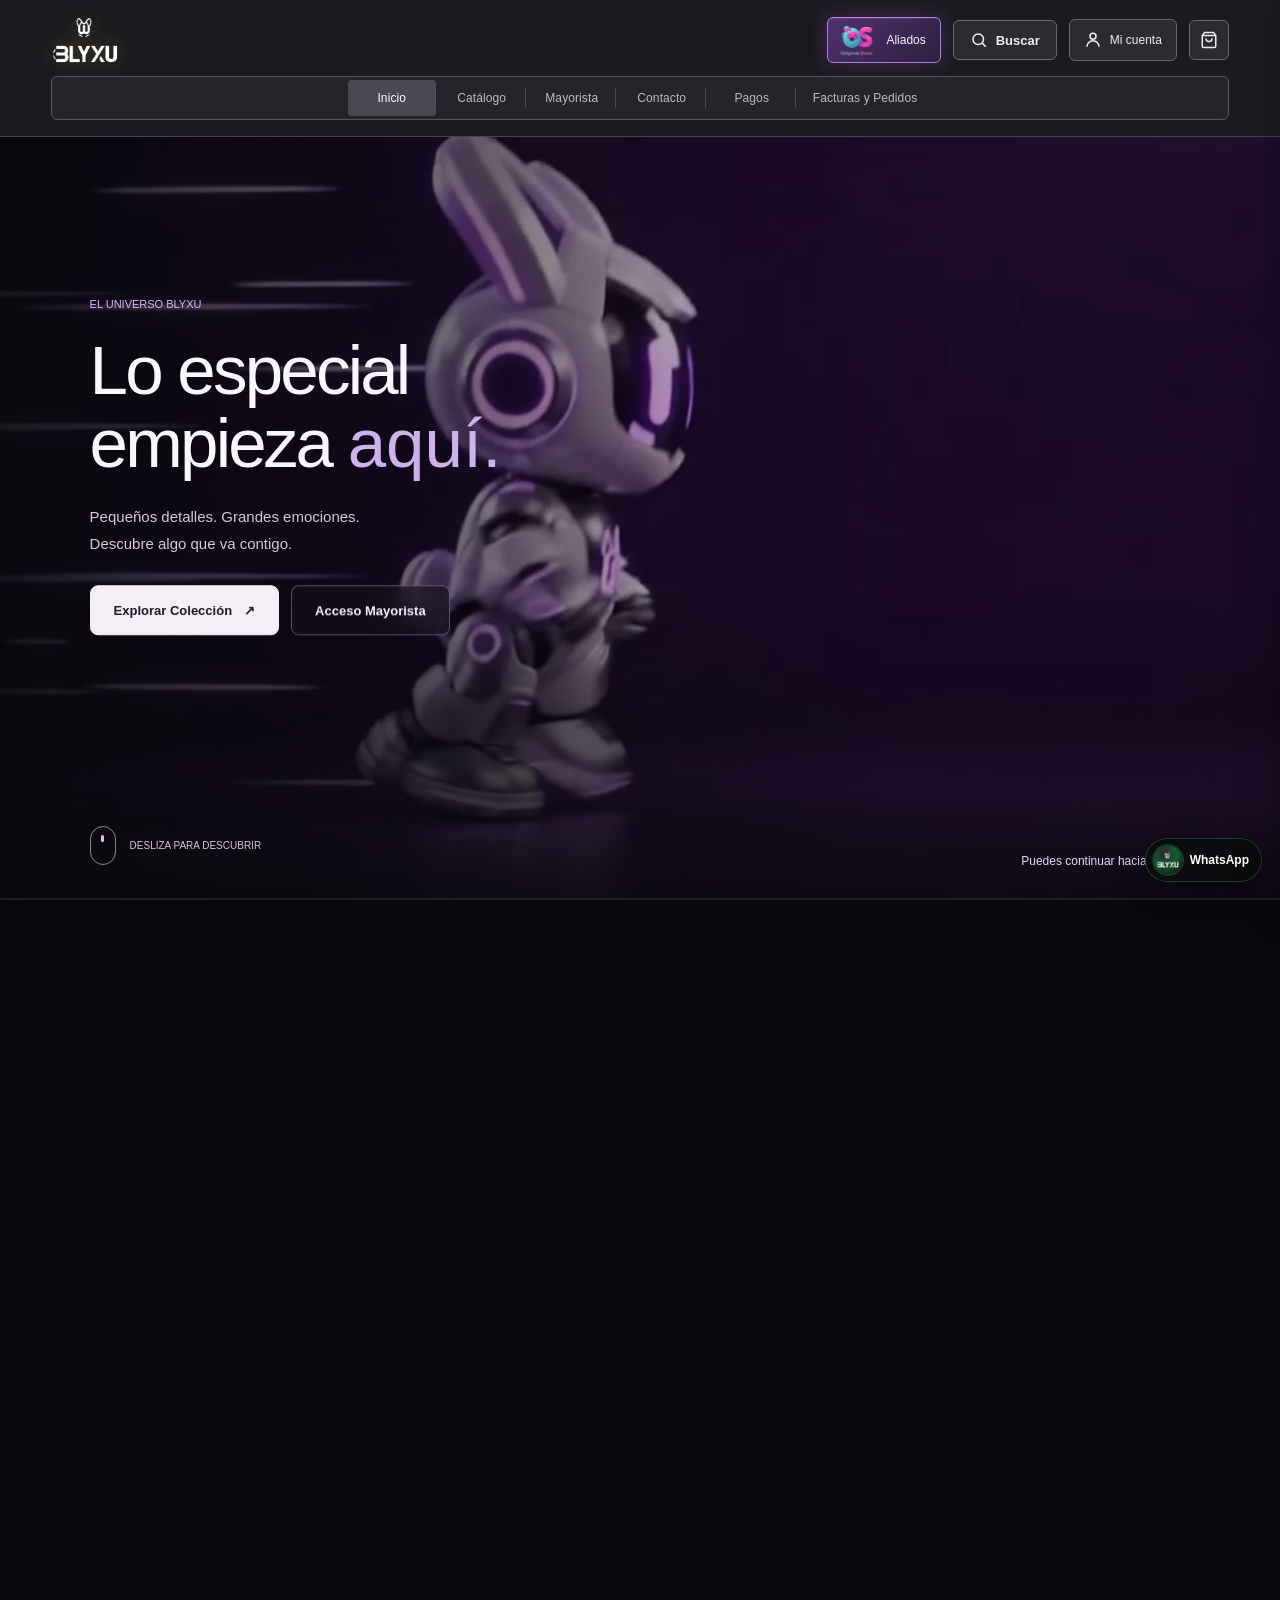
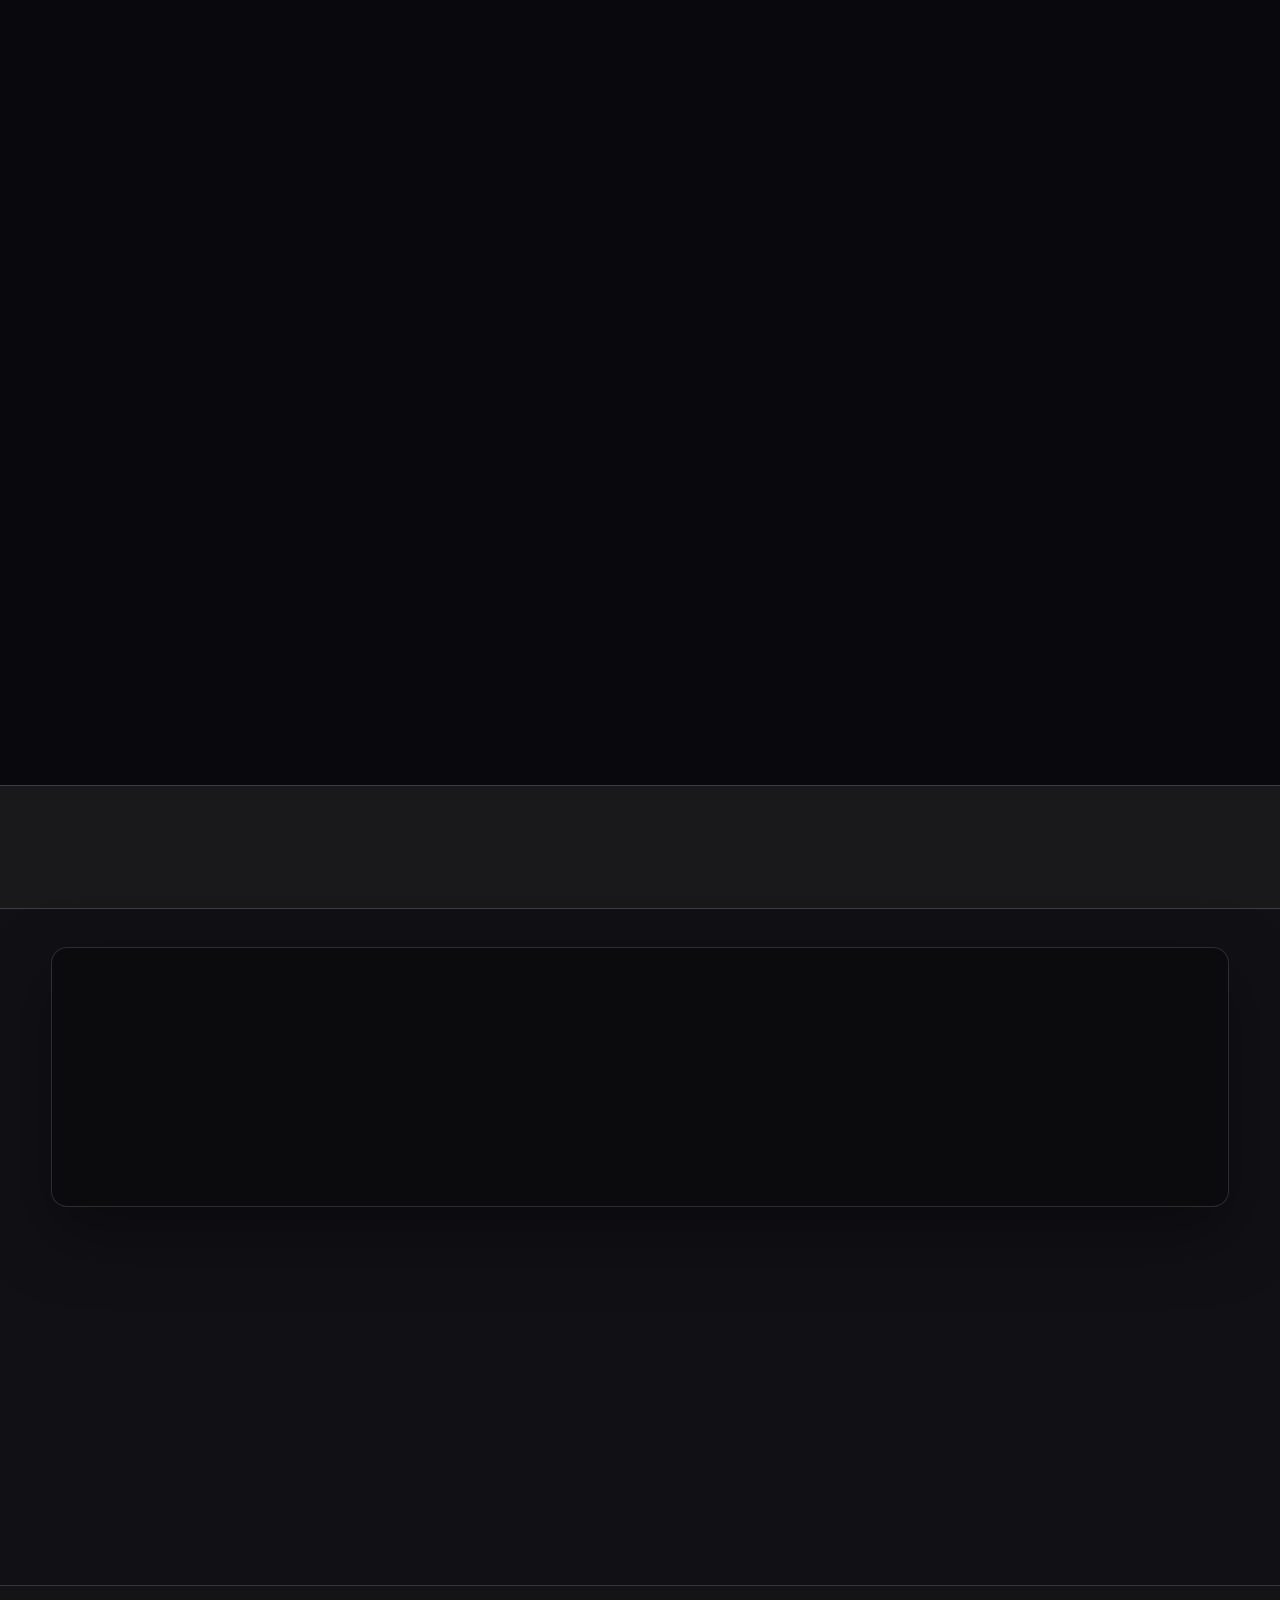
==== commit e0ae562d: "Add files via upload" ====
--- a/index.html
+++ b/index.html
@@ -20,10 +20,10 @@
     <link rel="preconnect" href="https://drive.google.com">
     <link rel="preconnect" href="https://lh3.googleusercontent.com">
     <link rel="stylesheet" href="blyxu-style.css?v=blyxu-customer-access-v6-20261006">
-    <link rel="stylesheet" href="catalog-minimal-dark.css?v=blyxu-gray-aligned-20261006">
+    <link rel="stylesheet" href="catalog-minimal-dark.css?v=catalog-actions-20261016">
     <link rel="stylesheet" href="storefront-refinement.css?v=nav-fixed-position-20261007">
-<link rel="stylesheet" href="portada-video.css?v=20261013-video-una-vez">
-<script src="portada-video.js?v=20261013-video-una-vez" defer></script>
+<link rel="stylesheet" href="portada-video.css?v=20261013-texto-movil">
+<script src="portada-video.js?v=20261013-texto-movil" defer></script>
 </head>
 
 <body>
@@ -450,7 +450,7 @@
                 <span id="cart-total">$0</span>
             </div>
             <textarea id="cart-note" class="cart-note-input" placeholder="Pregunta o nota para enviar por WhatsApp (opcional)"></textarea>
-            <button class="btn-checkout" id="btn-checkout">Finalizar Pedido por WhatsApp</button>
+            <button class="btn-checkout" id="btn-checkout">Revisar mi selección</button>
         </div>
     </div>
 
@@ -482,8 +482,8 @@
         </div>
     </div>
 
-    <script src="blyxu-app.js?v=portada-video-20261013" defer></script>
-<script src="order-summary.js?v=pdf-fast-20261007" defer></script>
+    <script src="blyxu-app.js?v=catalog-actions-20261016" defer></script>
+<script src="order-summary.js?v=customer-flow-20261015" defer></script>
 <script src="order-receipt-access.js?v=browser-qr-20261006" defer></script>
 <script src="catalog-sync.js?v=20261007" defer></script>
 </body>
--- a/catalog-minimal-dark.css
+++ b/catalog-minimal-dark.css
@@ -83,3 +83,22 @@
  body .collection-section .catalog-filter-bar {width:100% !important;grid-template-columns:1fr !important;gap:10px !important;}
  body .collection-section .catalog-filter-bar :is(.category-select-wrap,.price-slider-wrap) {height:60px !important;min-height:60px !important;}
 }
+
+/* Visible catalog actions distinguish quotations, wholesale orders and online purchases. */
+.products-grid .product-card[data-order-flow] {display:flex !important;flex-direction:column;min-width:0;}
+.products-grid .product-card[data-order-flow] .product-card-img {flex-shrink:0;}
+.products-grid .product-card[data-order-flow] .product-card-info {display:flex;flex-direction:column;flex:1;min-width:0;}
+.products-grid .product-card .product-card-flow-label {display:block;margin-top:14px;color:#baa8ca;font-size:10px;font-weight:600;letter-spacing:.3px;line-height:1.5;}
+.products-grid .product-card[data-order-flow="order"] .product-card-flow-label {color:#d0cbd6;}
+.products-grid .product-card .product-price-estimate {color:#baa8ca;font-size:12px;line-height:1.4;white-space:nowrap;}
+.products-grid .product-card[data-order-flow] .product-card-price {margin-top:6px !important;}
+.products-grid .product-card .product-card-actions {padding:0 16px 18px;margin-top:auto;}
+.products-grid .product-card .product-card-add {display:flex;align-items:center;justify-content:center;gap:8px;width:100%;min-height:46px;padding:12px 10px;border:1px solid #b89bd0;border-radius:7px;background:#c7a5e5;color:#24162f;font:inherit;font-size:12px;font-weight:700;line-height:1.35;text-align:center;cursor:pointer;transition:background .15s ease;box-sizing:border-box;}
+.products-grid .product-card[data-order-flow="order"] .product-card-add {background:#302638;border-color:#8e76a2;color:#f2e8fa;}
+.products-grid .product-card[data-order-flow="purchase"] .product-card-add {background:#eee7f4;border-color:#eee7f4;color:#22182b;}
+.products-grid .product-card .product-card-add svg {flex:0 0 18px;}
+.products-grid .product-card .product-card-add:hover {filter:brightness(1.1);}
+.products-grid .product-card .product-card-add:focus-visible {outline:2px solid #e0c1ff;outline-offset:3px;}
+.products-grid .product-card .product-card-add.is-added {background:#1e493b !important;border-color:#65bf97 !important;color:#dcf9e9 !important;}
+.products-grid .product-card .product-card-add:disabled {background:#28242e !important;color:#a69bac !important;border-color:#514859 !important;cursor:default;filter:none;}
+@media(max-width:640px){.products-grid .product-card .product-card-actions{padding:0 10px 13px;}.products-grid .product-card .product-card-add{font-size:11px;min-height:48px;padding:10px 6px;gap:5px;}.products-grid .product-card .product-card-add svg{width:15px;height:15px;flex-basis:15px;}.products-grid .product-card .product-price-estimate{font-size:10px;}.products-grid .product-card .product-card-flow-label{font-size:9px;}}
--- a/portada-video.css
+++ b/portada-video.css
@@ -30,7 +30,7 @@
  .blyxu-video-scene{min-height:640px}
  .blyxu-video-scene .blyxu-frame-image{position:absolute;top:64px;left:0;width:100%;height:calc(57% + var(--banner-progress,0)*23%);object-fit:cover;object-position:var(--banner-pan,0%) center;transform:none}
  .blyxu-video-shade{background:linear-gradient(0deg,#09080d 0%,#09080ded 16%,#09080d80 36%,#09080d20 52%,transparent 66%)}
- .blyxu-video-copy{left:20px;right:20px;top:auto;bottom:88px;max-width:none;transform:none;opacity:1;z-index:1}
+ .blyxu-video-copy{left:20px;right:20px;top:auto;bottom:calc(88px + (1 - var(--banner-progress,0))*80px);max-width:none;transform:none;opacity:1;z-index:1}
  .blyxu-video-copy .blyxu-video-kicker,.blyxu-video-copy h1,.blyxu-video-copy .blyxu-video-description{opacity:var(--banner-copy,1)}
  .blyxu-video-fade{opacity:0}
  .blyxu-video-copy h1{font-size:clamp(30px,8.5vw,40px)!important;line-height:1.1!important;letter-spacing:-1.2px!important;margin-bottom:14px}
@@ -38,7 +38,7 @@
  .blyxu-video-description{font-size:12px;line-height:1.65;margin-bottom:20px;max-width:100%}
  .blyxu-video-actions{display:grid;grid-template-columns:1fr 1fr;gap:10px}
  .blyxu-video-actions a{min-width:0;min-height:48px;padding:12px 10px;font-size:11px;gap:8px;border-radius:8px}
- .blyxu-video-scroll{left:20px;bottom:24px;gap:10px}
+ .blyxu-video-scroll{left:20px;bottom:calc(24px + (1 - var(--banner-progress,0))*80px);gap:10px}
  .blyxu-video-scroll span{font-size:9px;letter-spacing:1.3px}
  .blyxu-video-scroll i{width:23px;height:34px}.blyxu-video-scroll i:after{left:9px}
  .blyxu-video-status{right:20px;bottom:72px;font-size:10px}
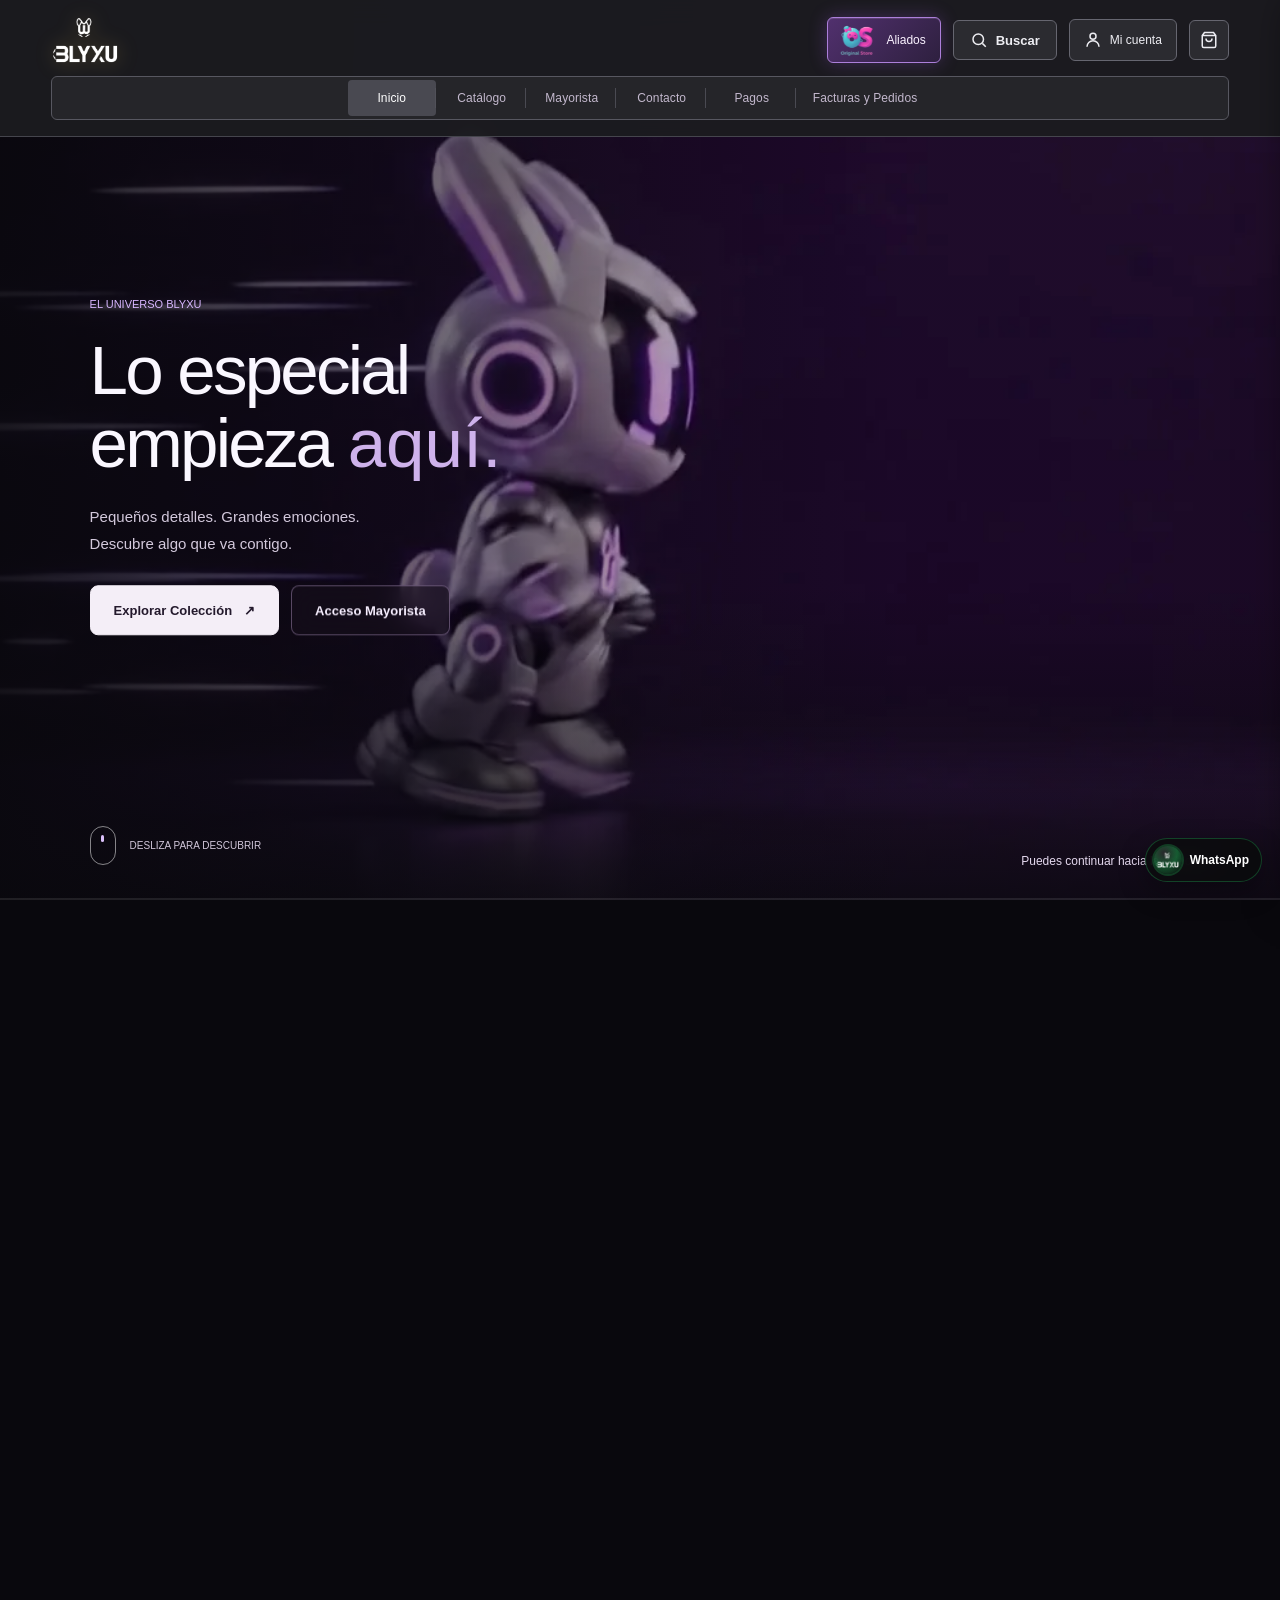
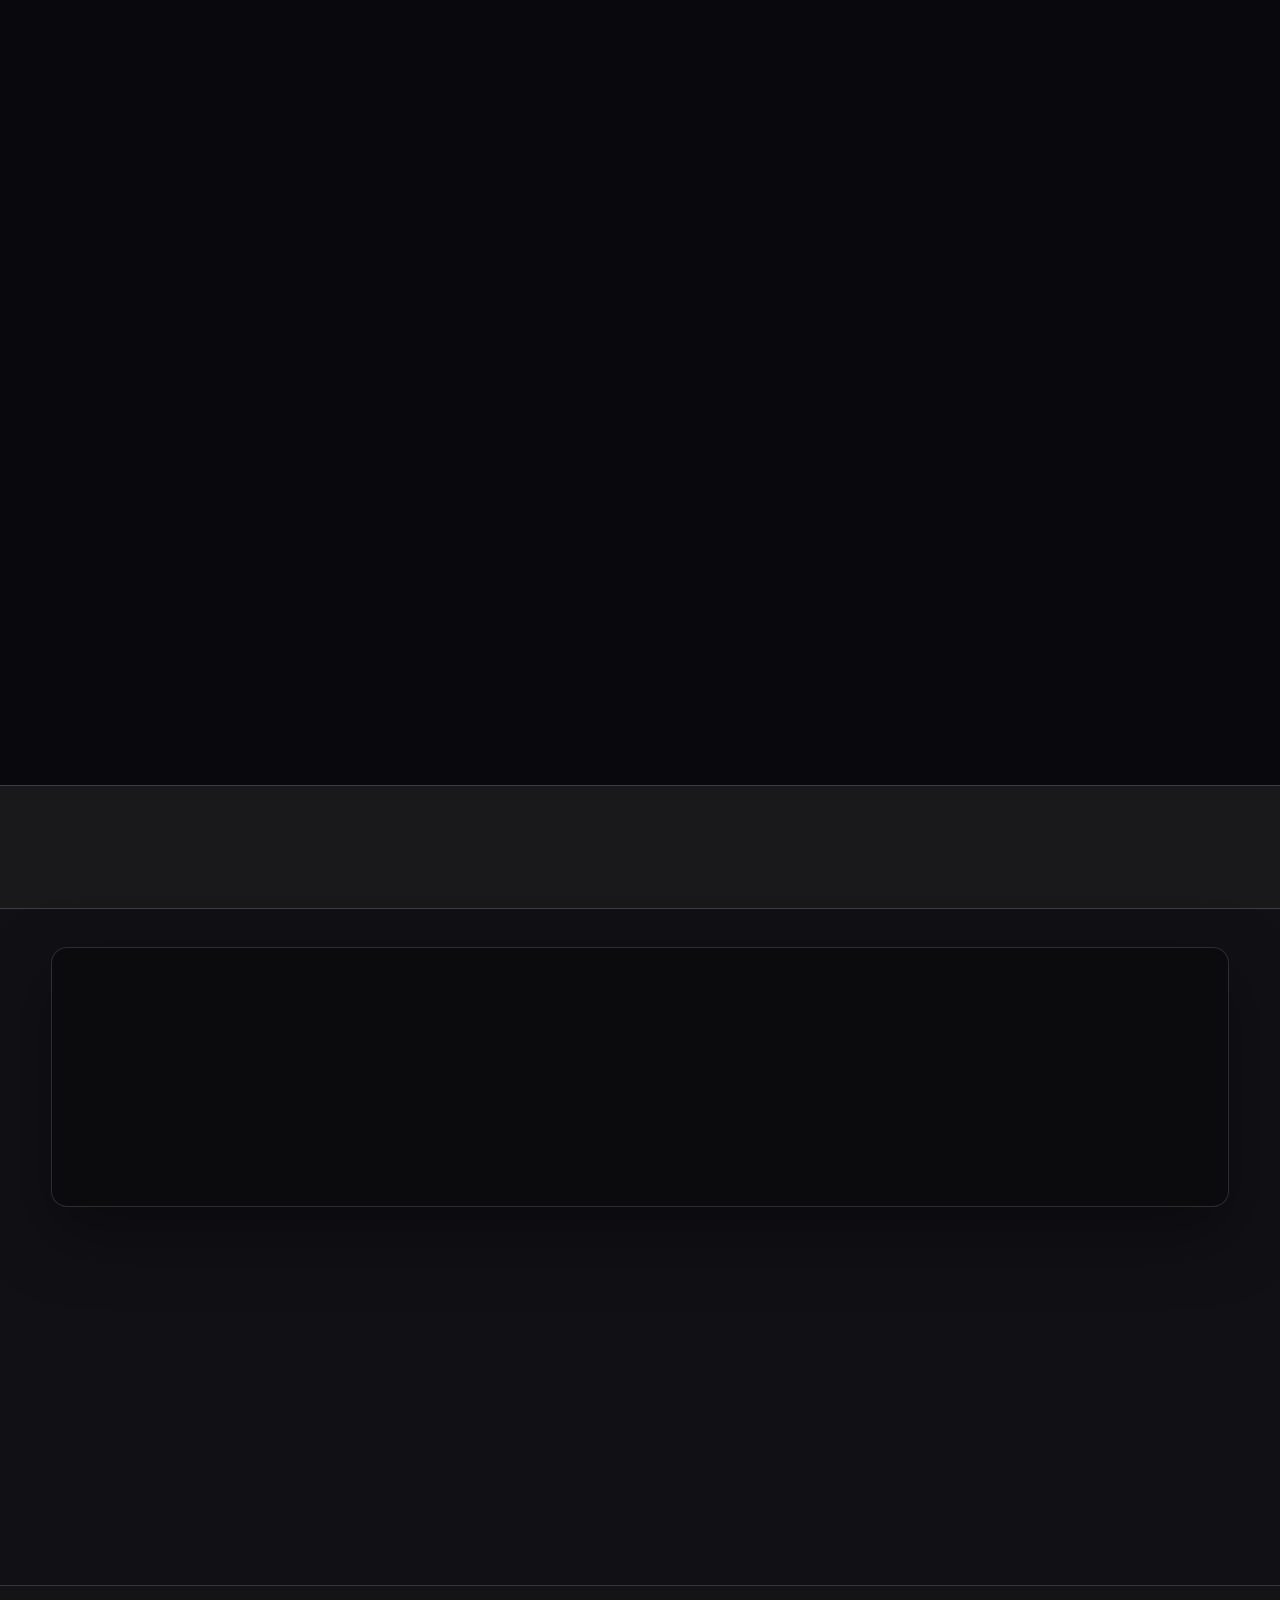
==== commit 1a4cb949: "Add files via upload" ====
--- a/index.html
+++ b/index.html
@@ -482,7 +482,8 @@
         </div>
     </div>
 
-    <script src="blyxu-app.js?v=catalog-actions-20261016" defer></script>
+    <script src="product-detail-identity.js?v=stable-detail-20261017" defer></script>
+<script src="blyxu-app.js?v=stable-detail-20261017" defer></script>
 <script src="order-summary.js?v=customer-flow-20261015" defer></script>
 <script src="order-receipt-access.js?v=browser-qr-20261006" defer></script>
 <script src="catalog-sync.js?v=20261007" defer></script>
